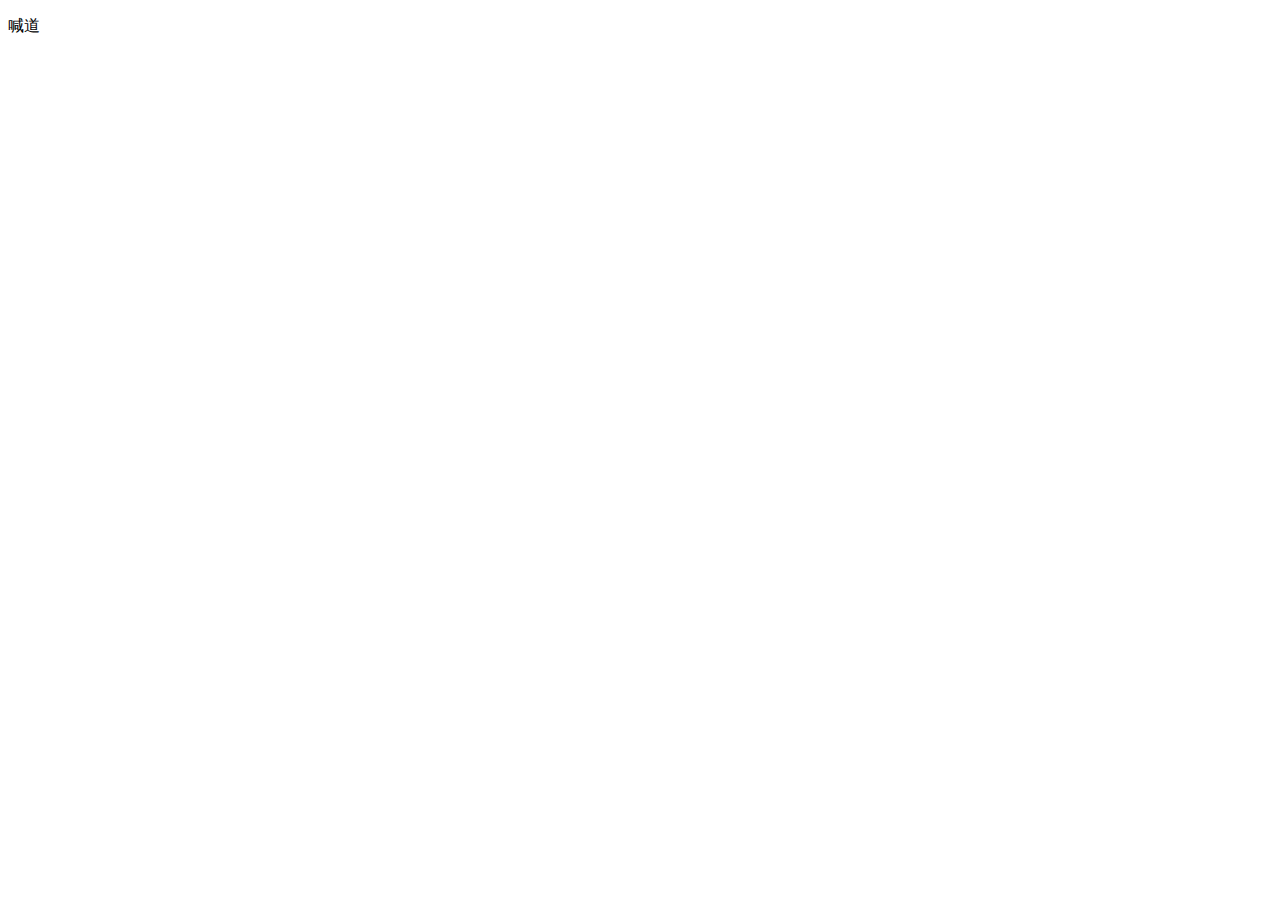
==== index.html @ 63d0d216 "Create index.html" ====
<!DOCTYPE html>
<html lang="en">

<head>
    <meta charset="UTF-8">
    <meta http-equiv="X-UA-Compatible" content="IE=edge">
    <meta name="viewport" content="width=device-width, initial-scale=1.0">
    <title>Document</title>
</head>

<body>
    <p>喊道</p>
</body>

</html>
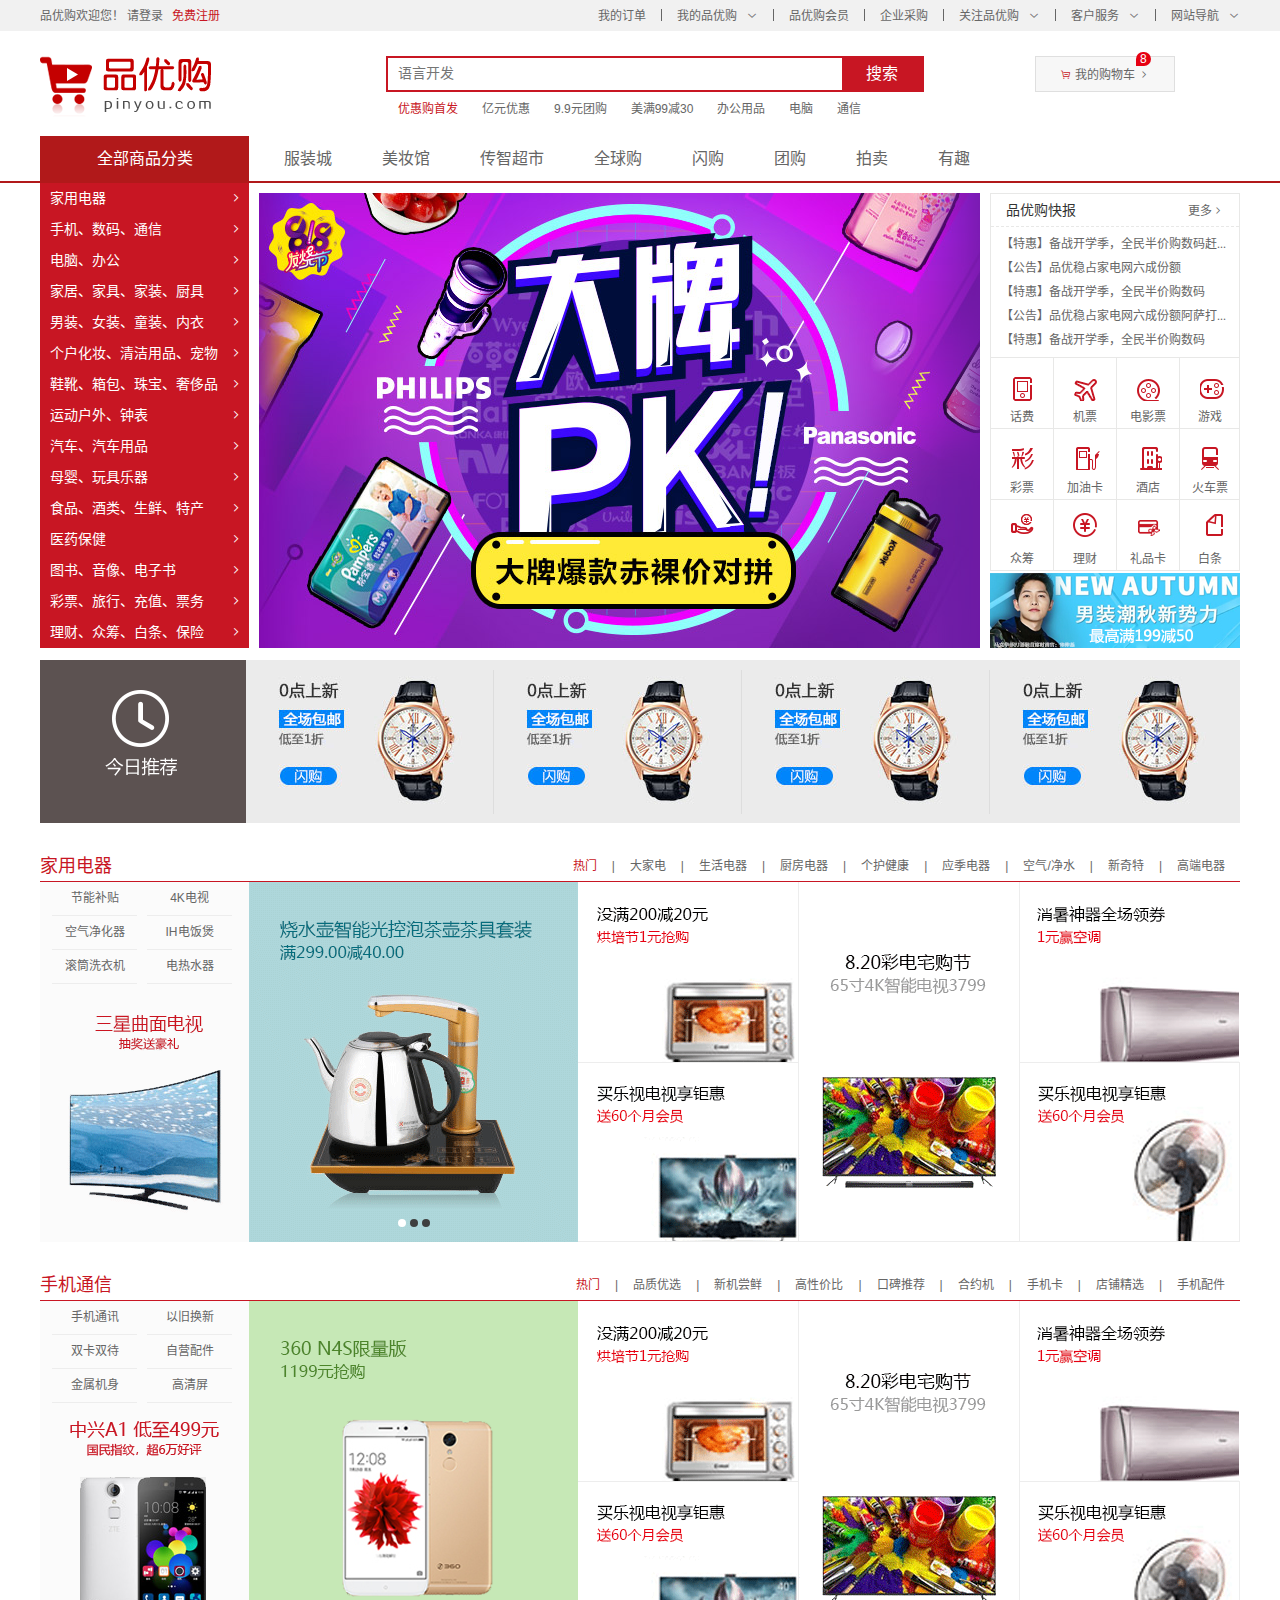
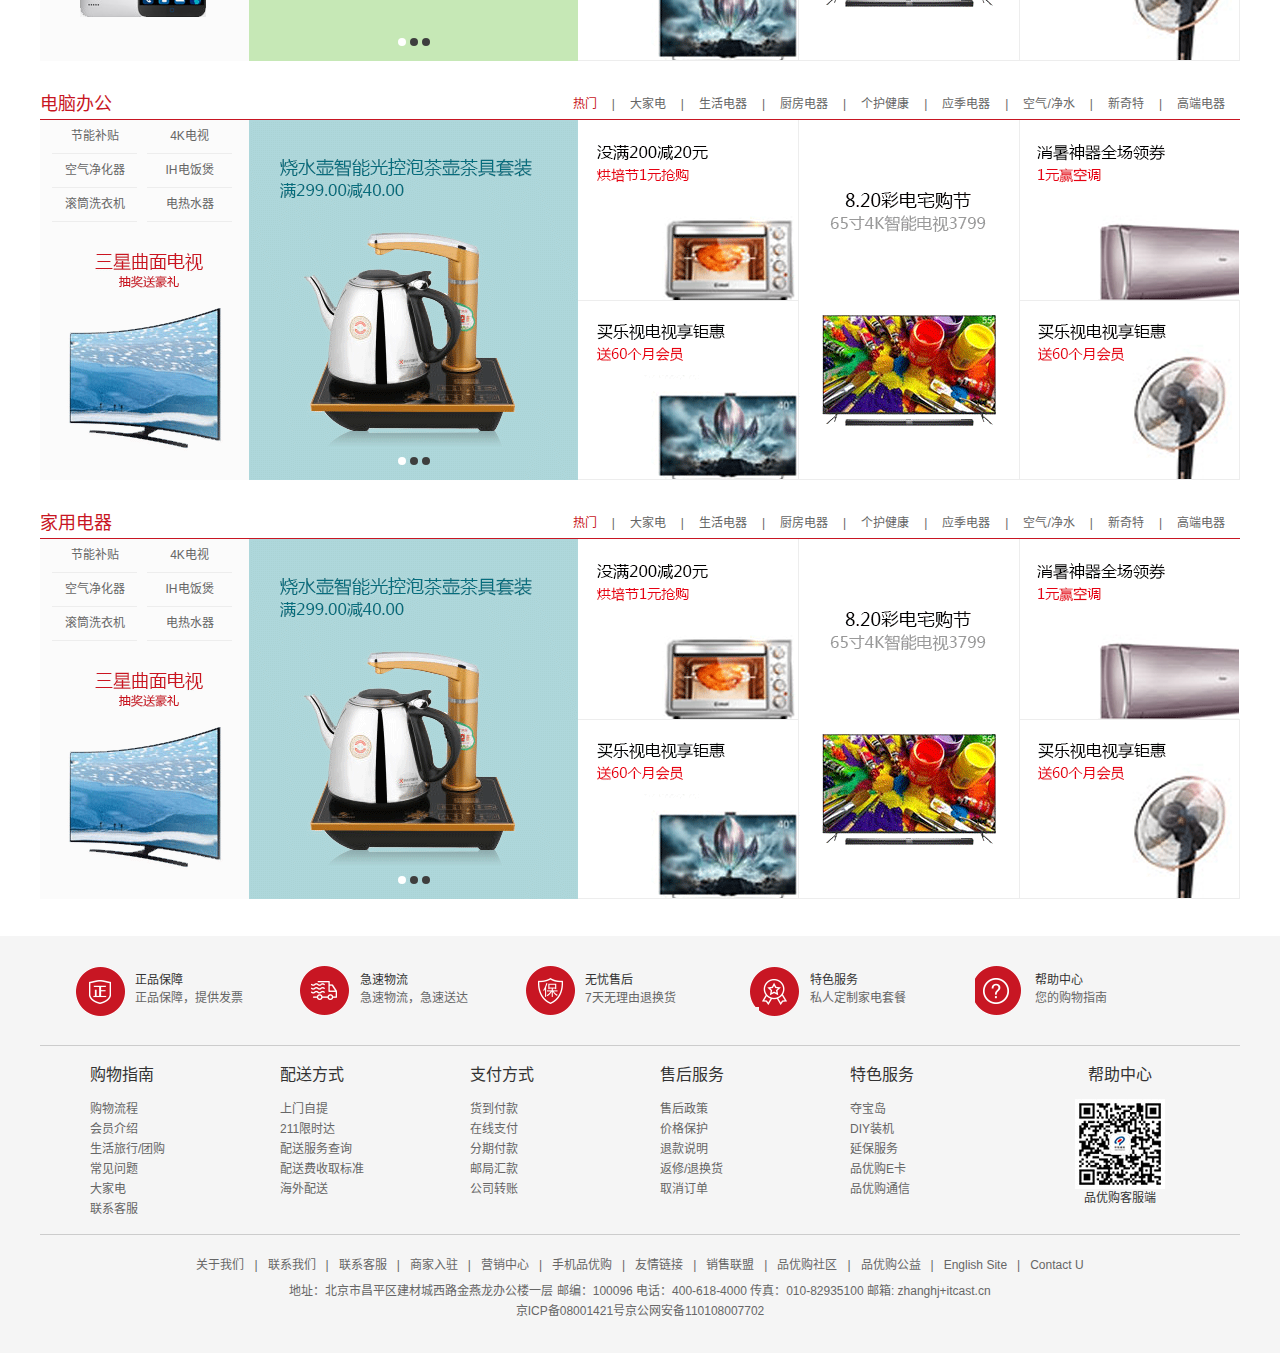
==== commit f312474c: "网页" ====
--- a/index.html
+++ b/index.html
@@ -1,15 +1,602 @@
 <!DOCTYPE html>
-<html lang="en">
+<html lang="zh-CN">
 
 <head>
     <meta charset="UTF-8">
     <meta http-equiv="X-UA-Compatible" content="IE=edge">
     <meta name="viewport" content="width=device-width, initial-scale=1.0">
-    <title>Document</title>
+    <title>品优购-正品低价、品质保障、配送及时、轻松购物！</title>
+    <meta name="description"
+        content="品优购商城-专业的综合网上购物商城,销售家电、数码通讯、电脑、家居百货、服装服饰、母婴、图书、食品等数万个品牌优质商品.便捷、诚信的服务，为您提供愉悦的网上购物体验!" />
+    <meta name="Keywords" content="网上购物,网上商城,手机,笔记本,电脑,MP3,CD,VCD,DV,相机,数码,配件,手表,存储卡,品优购" />
+    <link rel="shortcut icon" href="./favicon.ico" />
+    <link rel="stylesheet" href="./css/base.css">
+    <link rel="stylesheet" href="./css/common.css">
+    <link rel="stylesheet" href="./css/index.css">
+    <link rel="stylesheet" href="./css/style.css">
 </head>
 
 <body>
-    <p>喊道</p>
+    <!-- 快捷导航栏 start -->
+    <section class="shortcut">
+        <div class="w">
+            <!-- 快捷导航栏左侧 -->
+            <div class="fl">
+                <ul>
+                    <li>品优购欢迎您！&nbsp;</li>
+                    <li>
+                        <a href="#">请登录&nbsp;</a>
+                        <a href="register.html" class="col-red">&nbsp;免费注册</a>
+                    </li>
+                </ul>
+            </div>
+            <!-- 快捷导航栏右侧 -->
+            <div class="fr">
+                <ul>
+                    <li><a href="#">我的订单</a></li>
+                    <li></li>
+                    <li><a href="#" class="arrow-down-icon">我的品优购</a></li>
+                    <li></li>
+                    <li><a href="#">品优购会员</a></li>
+                    <li></li>
+                    <li><a href="#">企业采购</a></li>
+                    <li></li>
+                    <li><a href="#" class="arrow-down-icon">关注品优购</a></li>
+                    <li></li>
+                    <li><a href="#" class="arrow-down-icon">客户服务</a></li>
+                    <li></li>
+                    <li><a href="#" class="arrow-down-icon">网站导航</a></li>
+                </ul>
+            </div>
+        </div>
+    </section>
+    <!-- 快捷导航栏 end -->
+
+    <!-- 头部模块 start -->
+    <header class="w header">
+        <!-- logo -->
+        <div class="logo">
+            <h1>
+                <a href="index.html" title="品优购商城">品优购商城</a>
+            </h1>
+        </div>
+        <div class="header_center">
+            <!-- 搜索框 -->
+            <div class="search">
+                <input type="search" name="search" id="search" class="fl" placeholder="语言开发">
+                <button class="fr">搜索</button>
+            </div>
+            <!-- 热点词 -->
+            <div class="hotwords">
+                <ul>
+                    <li><a href="#" class="col-red">优惠购首发</a></li>
+                    <li><a href="#">亿元优惠</a></li>
+                    <li><a href="#">9.9元团购</a></li>
+                    <li><a href="#">美满99减30</a></li>
+                    <li><a href="#">办公用品</a></li>
+                    <li><a href="#">电脑</a></li>
+                    <li><a href="#">通信</a></li>
+                </ul>
+            </div>
+        </div>
+        <!-- 购物车 -->
+        <div class="shopcar">
+            <span>我的购物车</span>
+            <span class="cont">8</span>
+        </div>
+    </header>
+    <!-- 头部模块 end -->
+
+    <!-- 导航栏 start-->
+    <nav class="nav">
+        <div class="w">
+            <div class="dropdown fl">
+                <div class="dt">全部商品分类</div>
+                <div class="dd">
+                    <ul>
+                        <li><a href="#">家用电器</a></li>
+                        <li><a href="list.html">手机、数码、通信</a></li>
+                        <li><a href="#">电脑、办公</a></li>
+                        <li><a href="#">家居、家具、家装、厨具</a></li>
+                        <li><a href="#">男装、女装、童装、内衣</a></li>
+                        <li><a href="#">个户化妆、清洁用品、宠物</a></li>
+                        <li><a href="#">鞋靴、箱包、珠宝、奢侈品</a></li>
+                        <li><a href="#">运动户外、钟表</a></li>
+                        <li><a href="#">汽车、汽车用品</a></li>
+                        <li><a href="#">母婴、玩具乐器</a></li>
+                        <li><a href="#">食品、酒类、生鲜、特产</a></li>
+                        <li><a href="#">医药保健</a></li>
+                        <li><a href="#">图书、音像、电子书</a></li>
+                        <li><a href="#">彩票、旅行、充值、票务</a></li>
+                        <li><a href="#">理财、众筹、白条、保险</a></li>
+                    </ul>
+
+                </div>
+            </div>
+
+            <div class="navitems fl">
+                <ul>
+                    <li><a href="#">服装城</a></li>
+                    <li><a href="#">美妆馆</a></li>
+                    <li><a href="#">传智超市</a></li>
+                    <li><a href="#">全球购</a></li>
+                    <li><a href="#">闪购</a></li>
+                    <li><a href="#">团购</a></li>
+                    <li><a href="#">拍卖</a></li>
+                    <li><a href="#">有趣</a></li>
+                </ul>
+            </div>
+        </div>
+    </nav>
+    <!-- 导航栏 end-->
+
+    <!-- main start -->
+    <div class="w">
+        <div class="main">
+            <div class="focus fl">
+                <ul>
+                    <li>
+                        <a href="#"><img src="./upload/banner.png" alt=""></a>
+                    </li>
+                </ul>
+            </div>
+            <div class="newsflash fr">
+                <div class="news">
+                    <div class="news-hd">
+                        <h3>品优购快报<a href="#" class="fr font12">更多&#xe743;</a></h3>
+                    </div>
+                    <div class="news-bd">
+                        <ul>
+                            <li><a href="#"><i>【特惠】</i>备战开学季，全民半价购数码赶快来抢购吧</a></li>
+                            <li><a href="#"><i>【公告】</i>品优稳占家电网六成份额</a></li>
+                            <li><a href="#"><i>【特惠】</i>备战开学季，全民半价购数码</a></li>
+                            <li><a href="#"><i>【公告】</i>品优稳占家电网六成份额阿萨打算阿斯顿</a></li>
+                            <li><a href="#"><i>【特惠】</i>备战开学季，全民半价购数码</a></li>
+                        </ul>
+                    </div>
+                </div>
+                <div class="lifeservice">
+                    <ul>
+                        <li>
+                            <a href="#">
+                                <div class="huafei"></div>
+                                <span>话费</span>
+                            </a>
+                        </li>
+                        <li>
+                            <a href="#">
+                                <div class="jipiao"></div>
+                                <span>机票</span>
+                            </a>
+                        </li>
+                        <li>
+                            <a href="#">
+                                <div class="movie-p"></div>
+                                <span>电影票</span>
+                            </a>
+                        </li>
+                        <li>
+                            <a href="#">
+                                <div class="games"></div>
+                                <span>游戏</span>
+                            </a>
+                        </li>
+                        <li>
+                            <a href="#">
+                                <div class="caipiao"></div>
+                                <span>彩票</span>
+                            </a>
+                        </li>
+                        <li>
+                            <a href="#">
+                                <div class="jiayouka"></div>
+                                <span>加油卡</span>
+                            </a>
+                        </li>
+                        <li>
+                            <a href="#">
+                                <div class="hotel"></div>
+                                <span>酒店</span>
+                            </a>
+                        </li>
+                        <li>
+                            <a href="#">
+                                <div class="huochepiao"></div>
+                                <span>火车票</span>
+                            </a>
+                        </li>
+                        <li>
+                            <a href="#">
+                                <div class="zhongchou"></div>
+                                <span>众筹</span>
+                            </a>
+                        </li>
+                        <li>
+                            <a href="#">
+                                <div class="licai"></div>
+                                <span>理财</span>
+                            </a>
+                        </li>
+                        <li>
+                            <a href="#">
+                                <div class="lipinka"></div>
+                                <span>礼品卡</span>
+                            </a>
+                        </li>
+                        <li>
+                            <a href="#">
+                                <div class="baitiao"></div>
+                                <span>白条</span>
+                            </a>
+                        </li>
+
+                    </ul>
+                </div>
+                <img class="bargain" src="./upload/bargain.png" alt="">
+            </div>
+
+
+
+        </div>
+
+    </div>
+    <!-- main end -->
+    <!-- 今日推荐模块 start-->
+    <div class="recmmd w">
+        <div class="recmmd-hd fl">
+            <a href="#">
+                <img src="./images/recom.png" alt="">
+            </a>
+        </div>
+        <div class="recmmd-bd fl">
+            <ul>
+                <li><a href="#"><img src="./upload/recom_03.jpg" alt=""></a></li>
+                <li><a href="#"><img src="./upload/recom_03.jpg" alt=""></a></li>
+                <li><a href="#"><img src="./upload/recom_03.jpg" alt=""></a></li>
+                <li><a href="#"><img src="./upload/recom_03.jpg" alt=""></a></li>
+            </ul>
+        </div>
+    </div>
+    <!-- 今日推荐模块 end-->
+
+    <!-- 楼梯区域模块 start-->
+    <div class="floor">
+        <div class="jiadian w">
+            <div class="box-hd">
+                <h3 class="fl">家用电器</h3>
+                <div class="tab_list fr">
+                    <ul>
+                        <li><a href="#" class="col-red">热门</a>|</li>
+                        <li><a href="#">大家电</a>|</li>
+                        <li><a href="#">生活电器</a>|</li>
+                        <li><a href="#">厨房电器</a>|</li>
+                        <li><a href="#">个护健康</a>|</li>
+                        <li><a href="#">应季电器</a>|</li>
+                        <li><a href="#">空气/净水</a>|</li>
+                        <li><a href="#">新奇特</a>|</li>
+                        <li><a href="#">高端电器</a></li>
+                    </ul>
+                </div>
+            </div>
+            <div class="box-bd">
+                <div class="tab_content">
+                    <div class="tab_list_item">
+                        <div class="col-209">
+                            <ul>
+                                <li><a href="#">节能补贴</a></li>
+                                <li><a href="#">4K电视</a></li>
+                                <li><a href="#">空气净化器</a></li>
+                                <li><a href="#">IH电饭煲</a></li>
+                                <li><a href="#">滚筒洗衣机</a></li>
+                                <li><a href="#">电热水器</a></li>
+                            </ul>
+                            <a href="#"><img src="./upload/floor-1-1.png" alt=""></a>
+                        </div>
+                        <div class="col-329">
+                            <ul>
+                                <li></li>
+                                <li></li>
+                                <li></li>
+                            </ul>
+                            <a href="#"><img src="./upload/floor-1-b01.png" alt=""></a>
+                        </div>
+                        <div class="col-221">
+                            <a href="#"><img src="./upload/floor-1-2.png" alt=""></a>
+                            <a href="#"><img src="./upload/floor-1-3.png" alt=""></a>
+                        </div>
+                        <div class="col-221">
+                            <a href="#"><img src="./upload/floor-1-4.png" alt=""></a>
+                        </div>
+                        <div class="col-220">
+                            <a href="#"><img src="./upload/floor-1-5.png" alt=""></a>
+                            <a href="#"><img src="./upload/floor-1-6.png" alt=""></a>
+                        </div>
+                    </div>
+                </div>
+            </div>
+        </div>
+        <div class="shouji w">
+            <div class="box-hd">
+                <h3 class="fl">手机通信</h3>
+                <div class="tab_list fr">
+                    <ul>
+                        <li><a href="#" class="col-red">热门</a>|</li>
+                        <li><a href="#">品质优选</a>|</li>
+                        <li><a href="#">新机尝鲜</a>|</li>
+                        <li><a href="#">高性价比</a>|</li>
+                        <li><a href="#">口碑推荐</a>|</li>
+                        <li><a href="#">合约机</a>|</li>
+                        <li><a href="#">手机卡</a>|</li>
+                        <li><a href="#">店铺精选</a>|</li>
+                        <li><a href="#">手机配件</a></li>
+                    </ul>
+                </div>
+            </div>
+            <div class="box-bd">
+                <div class="tab_content">
+                    <div class="tab_list_item">
+                        <div class="col-209">
+                            <ul>
+                                <li><a href="#">手机通讯</a></li>
+                                <li><a href="#">以旧换新</a></li>
+                                <li><a href="#">双卡双待</a></li>
+                                <li><a href="#">自营配件</a></li>
+                                <li><a href="#">金属机身</a></li>
+                                <li><a href="#">高清屏</a></li>
+                            </ul>
+                            <a href="#"><img src="./upload/shouji.png" alt=""></a>
+                        </div>
+                        <div class="col-329">
+                            <ul>
+                                <li></li>
+                                <li></li>
+                                <li></li>
+                            </ul>
+                            <a href="#"><img src="./upload/shouji-1.png" alt=""></a>
+                        </div>
+                        <div class="col-221">
+                            <a href="#"><img src="./upload/floor-1-2.png" alt=""></a>
+                            <a href="#"><img src="./upload/floor-1-3.png" alt=""></a>
+                        </div>
+                        <div class="col-221">
+                            <a href="#"><img src="./upload/floor-1-4.png" alt=""></a>
+                        </div>
+                        <div class="col-220">
+                            <a href="#"><img src="./upload/floor-1-5.png" alt=""></a>
+                            <a href="#"><img src="./upload/floor-1-6.png" alt=""></a>
+                        </div>
+                    </div>
+                </div>
+            </div>
+        </div>
+        <div class="diannao w">
+            <div class="box-hd">
+                <h3 class="fl">电脑办公</h3>
+                <div class="tab_list fr">
+                    <ul>
+                        <li><a href="#" class="col-red">热门</a>|</li>
+                        <li><a href="#">大家电</a>|</li>
+                        <li><a href="#">生活电器</a>|</li>
+                        <li><a href="#">厨房电器</a>|</li>
+                        <li><a href="#">个护健康</a>|</li>
+                        <li><a href="#">应季电器</a>|</li>
+                        <li><a href="#">空气/净水</a>|</li>
+                        <li><a href="#">新奇特</a>|</li>
+                        <li><a href="#">高端电器</a></li>
+                    </ul>
+                </div>
+            </div>
+            <div class="box-bd">
+                <div class="tab_content">
+                    <div class="tab_list_item">
+                        <div class="col-209">
+                            <ul>
+                                <li><a href="#">节能补贴</a></li>
+                                <li><a href="#">4K电视</a></li>
+                                <li><a href="#">空气净化器</a></li>
+                                <li><a href="#">IH电饭煲</a></li>
+                                <li><a href="#">滚筒洗衣机</a></li>
+                                <li><a href="#">电热水器</a></li>
+                            </ul>
+                            <a href="#"><img src="./upload/floor-1-1.png" alt=""></a>
+                        </div>
+                        <div class="col-329">
+                            <ul>
+                                <li></li>
+                                <li></li>
+                                <li></li>
+                            </ul>
+                            <a href="#"><img src="./upload/floor-1-b01.png" alt=""></a>
+                        </div>
+                        <div class="col-221">
+                            <a href="#"><img src="./upload/floor-1-2.png" alt=""></a>
+                            <a href="#"><img src="./upload/floor-1-3.png" alt=""></a>
+                        </div>
+                        <div class="col-221">
+                            <a href="#"><img src="./upload/floor-1-4.png" alt=""></a>
+                        </div>
+                        <div class="col-220">
+                            <a href="#"><img src="./upload/floor-1-5.png" alt=""></a>
+                            <a href="#"><img src="./upload/floor-1-6.png" alt=""></a>
+                        </div>
+                    </div>
+                </div>
+            </div>
+        </div>
+        <div class="jiadian w">
+            <div class="box-hd">
+                <h3 class="fl">家用电器</h3>
+                <div class="tab_list fr">
+                    <ul>
+                        <li><a href="#" class="col-red">热门</a>|</li>
+                        <li><a href="#">大家电</a>|</li>
+                        <li><a href="#">生活电器</a>|</li>
+                        <li><a href="#">厨房电器</a>|</li>
+                        <li><a href="#">个护健康</a>|</li>
+                        <li><a href="#">应季电器</a>|</li>
+                        <li><a href="#">空气/净水</a>|</li>
+                        <li><a href="#">新奇特</a>|</li>
+                        <li><a href="#">高端电器</a></li>
+                    </ul>
+                </div>
+            </div>
+            <div class="box-bd">
+                <div class="tab_content">
+                    <div class="tab_list_item">
+                        <div class="col-209">
+                            <ul>
+                                <li><a href="#">节能补贴</a></li>
+                                <li><a href="#">4K电视</a></li>
+                                <li><a href="#">空气净化器</a></li>
+                                <li><a href="#">IH电饭煲</a></li>
+                                <li><a href="#">滚筒洗衣机</a></li>
+                                <li><a href="#">电热水器</a></li>
+                            </ul>
+                            <a href="#"><img src="./upload/floor-1-1.png" alt=""></a>
+                        </div>
+                        <div class="col-329">
+                            <ul>
+                                <li></li>
+                                <li></li>
+                                <li></li>
+                            </ul>
+                            <a href="#"><img src="./upload/floor-1-b01.png" alt=""></a>
+                        </div>
+                        <div class="col-221">
+                            <a href="#"><img src="./upload/floor-1-2.png" alt=""></a>
+                            <a href="#"><img src="./upload/floor-1-3.png" alt=""></a>
+                        </div>
+                        <div class="col-221">
+                            <a href="#"><img src="./upload/floor-1-4.png" alt=""></a>
+                        </div>
+                        <div class="col-220">
+                            <a href="#"><img src="./upload/floor-1-5.png" alt=""></a>
+                            <a href="#"><img src="./upload/floor-1-6.png" alt=""></a>
+                        </div>
+                    </div>
+                </div>
+            </div>
+        </div>
+    </div>
+    <!-- 楼梯区域模块 end-->
+
+    <!-- footer start -->
+    <footer class="footer">
+        <div class="w">
+            <div class="mod_service">
+                <ul>
+                    <li>
+                        <h5 class="fl service1"></h5>
+                        <div>
+                            <h4>正品保障</h4>
+                            <p>正品保障，提供发票</p>
+                        </div>
+                    </li>
+                </ul>
+                <ul>
+                    <li>
+                        <h5 class="fl service2"></h5>
+                        <div>
+                            <h4>急速物流</h4>
+                            <p>急速物流，急速送达</p>
+                        </div>
+                    </li>
+                </ul>
+                <ul>
+                    <li>
+                        <h5 class="fl service3"></h5>
+                        <div>
+                            <h4>无忧售后</h4>
+                            <p>7天无理由退换货</p>
+                        </div>
+                    </li>
+                </ul>
+                <ul>
+                    <li>
+                        <h5 class="fl service4"></h5>
+                        <div>
+                            <h4>特色服务</h4>
+                            <p>私人定制家电套餐</p>
+                        </div>
+                    </li>
+                </ul>
+                <ul>
+                    <li>
+                        <h5 class="fl service5"></h5>
+                        <div>
+                            <h4>帮助中心</h4>
+                            <p>您的购物指南</p>
+                        </div>
+                    </li>
+                </ul>
+            </div>
+            <div class="mod_help">
+                <dl>
+                    <dt>购物指南</dt>
+                    <dd><a href="#">购物流程</a></dd>
+                    <dd><a href="#">会员介绍</a></dd>
+                    <dd><a href="#">生活旅行/团购</a></dd>
+                    <dd><a href="#">常见问题</a></dd>
+                    <dd><a href="#">大家电</a></dd>
+                    <dd><a href="#">联系客服</a></dd>
+                </dl>
+                <dl>
+                    <dt>配送方式</dt>
+                    <dd><a href="#">上门自提</a></dd>
+                    <dd><a href="#">211限时达</a></dd>
+                    <dd><a href="#">配送服务查询</a></dd>
+                    <dd><a href="#">配送费收取标准</a></dd>
+                    <dd><a href="#">海外配送</a></dd>
+                </dl>
+                <dl>
+                    <dt>支付方式</dt>
+                    <dd><a href="#">货到付款</a></dd>
+                    <dd><a href="#">在线支付</a></dd>
+                    <dd><a href="#">分期付款</a></dd>
+                    <dd><a href="#">邮局汇款</a></dd>
+                    <dd><a href="#">公司转账</a></dd>
+                </dl>
+                <dl>
+                    <dt>售后服务</dt>
+                    <dd><a href="#">售后政策</a></dd>
+                    <dd><a href="#">价格保护</a></dd>
+                    <dd><a href="#">退款说明</a></dd>
+                    <dd><a href="#">返修/退换货</a></dd>
+                    <dd><a href="#">取消订单</a></dd>
+
+                </dl>
+                <dl>
+                    <dt>特色服务</dt>
+                    <dd><a href="#">夺宝岛</a></dd>
+                    <dd><a href="#">DIY装机</a></dd>
+                    <dd><a href="#">延保服务</a></dd>
+                    <dd><a href="#">品优购E卡</a></dd>
+                    <dd><a href="#">品优购通信</a></dd>
+
+                </dl>
+                <dl>
+                    <dt>帮助中心</dt>
+                    <dd>
+                        <img src="./images/wx_cz.jpg" alt="">
+                        <p>品优购客服端</p>
+                    </dd>
+                </dl>
+            </div>
+            <div class="mod_copyright">
+                <div class="links">
+                    <a href="#">关于我们</a>|<a href="#">联系我们</a>|<a href="#">联系客服</a>|<a href="#">商家入驻</a>|<a
+                        href="#">营销中心</a>|<a href="#">手机品优购</a>|<a href="#">友情链接</a>|<a href="#">销售联盟</a>|<a
+                        href="#">品优购社区</a>|<a href="#">品优购公益</a>|<a href="#">English Site</a>|<a href="#">Contact U</a>
+                </div>
+
+
+                <p>地址：北京市昌平区建材城西路金燕龙办公楼一层 邮编：100096 电话：400-618-4000 传真：010-82935100 邮箱: zhanghj+itcast.cn</p>
+
+                京ICP备08001421号京公网安备110108007702
+            </div>
+        </div>
+    </footer>
+    <!-- footer end -->
 </body>
 
 </html>--- a/css/base.css
+++ b/css/base.css
@@ -0,0 +1,31 @@
+/* 定义初始化样式 */
+
+/*css 初始化 */
+/* html, body, ul, li, ol, dl, dd, dt, p, h1, h2, h3, h4, h5, h6, form, fieldset, legend, img { margin:0; padding:0; } */
+* {
+    padding: 0;
+    margin: 0;
+    box-sizing: border-box;
+}
+fieldset, img,input,button { border:none; padding:0;margin:0;outline-style:none; }   /*去掉input等聚焦时的蓝色边框*/
+ul, ol { list-style:none; }
+input { padding-top:0; padding-bottom:0; font-family: "SimSun","宋体"; border: 0; outline: none;}
+select, input { vertical-align:middle;}
+select, input, textarea { font-size:12px; margin:0; }
+textarea { resize:none; } /*防止拖动*/
+img {border:0; vertical-align:middle; }  /*  去掉图片低测默认的3像素空白缝隙，或者用display：block也可以*/
+table { border-collapse:collapse; }
+body {
+    font:12px/150% Arial,Verdana,"\5b8b\4f53";
+    color:#666;
+    background:#fff
+}
+
+a {color:#666; text-decoration:none; }
+a:hover{color:#C81623;}
+h1,h2,h3,h4,h5,h6 {text-decoration:none;font-weight:normal;font-size:100%;}  /*设置h标签的大小，设置跟父亲一样大的字体font-size:100%;*/
+s,i,em{font-style:normal;text-decoration:none;}
+
+
+
+/*头部导航开始*//*尾部部导航开始*/--- a/css/common.css
+++ b/css/common.css
@@ -0,0 +1,355 @@
+/* 定义公共样式 */
+@font-face {
+  font-family: 'iconfont';
+  src: url('../fonts/iconfont.eot');
+  src: url('../fonts/iconfont.eot?#iefix') format('embedded-opentype'),
+      url('../fonts/iconfont.woff2') format('woff2'),
+      url('../fonts/iconfont.woff') format('woff'),
+      url('../fonts/iconfont.ttf') format('truetype'),
+      url('../fonts/iconfont.svg#iconfont') format('svg');
+}
+
+/*公共类*/
+.w {  /*版心 提取 */
+    width: 1200px;margin:0 auto;
+}
+.fl {
+    float:left
+}
+.fr {
+    float:right
+}
+.al {
+    text-align:left
+}
+.ac {
+    text-align:center
+}
+.ar {
+    text-align:right
+}
+.hide {
+    display:none
+}
+.col-red{color: #C81623!important;}
+.font12{ font-size: 12px;}.font14{ font-size: 14px;}.font16{ font-size: 16px;}
+
+.clearfix:before,.clearfix:after {  /*清除浮动*/
+    content:"";
+    display:table;
+}
+.clearfix:after{clear:both;}
+.clearfix{
+    *zoom:1;/*IE/7/6*/
+}
+
+
+
+/* 快捷导航栏模块 */
+.shortcut {
+    height: 31px;
+    line-height: 31px;
+    font-family: 'iconfont';
+    background-color: #f1f1f1;
+}
+.shortcut ul li {
+    float: left;
+}
+.shortcut .fr ul li:nth-child(even) {
+    width: 1px;
+    height: 12px;
+    background-color: #666;
+    margin: 9px 15px 0;
+}
+
+.arrow-down-icon::after {
+    content: '\e696';
+    margin-left: 9px;
+}
+
+
+/* 头部模块 */
+.header {
+    position: relative;
+    height: 105px;
+    /* background-color: pink; */
+}
+.logo {
+    /* logo */
+    position: absolute;
+    top: 25px;
+    width: 171px;
+    height: 61px;
+    font-size: 0;
+}
+.logo a {
+    display: block;
+    width: 171px;
+    height: 61px;
+    background: url(../images/log.png);
+}
+
+.search {
+    /* 搜索框 */
+    position: absolute;
+    top: 25px;
+    left: 346px;
+    width: 538px;
+    height: 36px;
+    border: 2px solid #C81623;
+}
+.search input[type=search] {
+    width: 454px;
+    height: 32px;
+    color: #666;
+    font-size: 14px;
+    padding-left: 10px;
+    border: 0;
+    /* border: 2px solid #C81623; */
+}
+.search button {
+    /* 搜索按钮 */
+    width: 80px;
+    height: 32px;
+    line-height: 32px;
+    color: #fff;
+    font-size: 16px;
+    background-color: #C81623;
+    border: 0;
+    border-radius: 0;
+    cursor: pointer;
+    /* border: 2px solid #C81623; */
+}
+.hotwords { 
+    /* 热点词 */
+    position: absolute;
+    top: 61px;
+    left: 346px;
+    width: 538px;
+    height: 20px;
+    
+}
+.hotwords li {
+    float: left;
+    padding: 8px 12px 0;
+}
+
+.shopcar {
+    /* 购物车 */
+    position: absolute;
+    right: 65px;
+    top: 25px;
+    width: 140px;
+    height: 36px;
+    text-align: center;
+    line-height: 36px;
+    font-size: 12px;
+    border: 1px solid #dfdfdf;
+    background-color: #f7f7f7;
+}
+.shopcar:hover {
+    color: #C81623;
+    cursor: pointer;
+}
+
+.shopcar::before {
+    font-family: 'iconfont';
+    content: '\e746';
+    font-size: 12px;
+    color: #C81623;
+}
+.shopcar::after {
+    font-family: 'iconfont';
+    content: '\e743';
+    font-size: 12px;
+    
+}
+.shopcar .cont {
+    /* 购物车计数 */
+    position: absolute;
+    top: -5px;
+    left: 100px;
+    height: 14px;
+    color: #fff;
+    padding: 0 4px;
+    line-height: 14px;
+    background-color: #e60012;
+    border-radius: 7px 7px 7px 0;
+}
+
+/* 导航栏模块 */
+.nav {
+    height: 47px;
+    border-bottom: 2px solid #b1191a;
+}
+.dropdown {
+    width: 209px;
+    height: 45px;
+    margin-right: 10px;
+}
+.dropdown .dt {
+    width: 100%;
+    height: 100%;
+    font-size: 16px;
+    color: #fff;
+    background-color: #b1191a;
+    text-align: center;
+    line-height: 45px;
+}
+.dropdown .dd {
+    /* display: none; */
+    height: 465px;
+    width: 100%;
+    margin-top: 2px;
+    background-color: #c81623;
+}
+.dropdown .dd ul {
+    width: 100%;
+}
+.dropdown .dd ul li {
+    height: 31px;
+    width: 100%;
+    padding-right: 6px;
+    line-height: 31px;
+    /* margin: 0 10px; */
+}
+.dropdown .dd ul li:hover {
+    background-color: #fff;
+    margin-left: 1px;
+}
+.dropdown .dd ul li a {
+    /* display: block; */
+    /* width: calc(100% - 1px); */
+    height: 31px;
+    line-height: 31px;
+    /* margin: 0 10px; */
+    padding: 0 9px;
+    margin-left: 1px;
+    color: #fff;
+    font-size: 14px;
+}
+.dropdown .dd ul li a::after {
+    font-family: 'iconfont';
+    content: '\e743';
+    float: right;
+    
+}
+.dropdown .dd li:hover a {
+    color: #C81623;
+    background-color: #fff;
+}
+.navitems {
+    /* width: 730px; */
+    height: 45px;
+    /* background-color: antiquewhite; */
+}
+.navitems ul li {
+    float: left;
+    padding: 0 25px;
+    line-height: 45px;
+    font-size: 16px;
+    color: #333;
+}
+
+/* footer模块 */
+.footer {
+    /* float: right; */
+    height: 417px;
+    background-color: #f5f5f5;
+    margin-top: 37px;
+}
+
+.mod_service {
+    /* 服务模块 */
+    height: 110px;
+    padding: 30px 35px;
+    border-bottom: 1px solid #ccc;
+}
+.mod_service ul {
+    float: left;
+    height: 50px;
+    width: 220px;
+    margin-right: 5px;
+}
+.mod_service .service1 {
+    width: 50px;
+    height: 50px;
+    margin-right: 10px;
+    background: url(../images/icons.png) no-repeat -252px -2px;
+}
+.mod_service .service2 {
+    width: 50px;
+    height: 50px;
+    margin-right: 10px;
+    background: url(../images/icons.png) no-repeat -255px -54px;
+}
+.mod_service .service3 {
+    width: 50px;
+    height: 50px;
+    margin-right: 10px;
+    background: url(../images/icons.png) no-repeat -256px -106px;
+}
+.mod_service .service4 {
+    width: 50px;
+    height: 50px;
+    margin-right: 10px;
+    background: url(../images/icons.png) no-repeat -258px -156px;
+}
+.mod_service .service5 {
+    width: 50px;
+    height: 50px;
+    margin-right: 10px;
+    background: url(../images/icons.png) no-repeat -260px -209px;
+}
+.mod_service ul li h4 {
+    font-size: 14;
+    color: #333;
+}
+.mod_service ul li div {
+    padding-top: 5px;
+}
+
+.mod_help {
+    /* 帮助模块 */
+    height: 189px;
+    color: #333;
+    padding-top: 20px;
+    padding-left: 50px;
+    border-bottom: 1px solid #ccc;
+}
+.mod_help dl {
+    float: left;
+    height: 153px;
+    width: 160px;
+    margin-right: 30px;
+}
+.mod_help dl:last-child {
+    text-align: center;
+}
+.mod_help dt {
+    font-size: 16px;
+    margin-bottom: 15px;
+}
+.mod_help dl dd a {
+    display: block;
+    height: 20px;
+    line-height: 20px;
+    /* background-color: aqua; */
+}
+.mod_copyright {
+    /* 版权信息 */
+    text-align: center;
+    padding-top: 20px;
+    line-height: 20px;
+}
+.links {
+    margin-bottom: 6px;
+}
+.links a {
+    padding: 0 10px;
+}
+
+
+
+
+
--- a/css/index.css
+++ b/css/index.css
@@ -0,0 +1,254 @@
+.main {
+    width: 981px; 
+    height: 455px;
+    margin-left: 219px;
+    margin-top: 10px;
+    font-family: 'iconfont';
+     
+}
+.focus {
+    width: 721px;
+    height: 455px;
+}
+.newsflash {
+    width: 250px;
+}
+.news {
+    height: 165px;
+    border: 1px solid #e8e8e7;
+    /* background-color: blueviolet; */
+}
+.news .news-hd {
+    height: 33px;
+    padding: 0 15px;
+    font-size: 14px;
+    line-height: 33px;
+    color: #333333;
+    border-bottom: 1px dashed #e8e8e7;
+}
+.news .news-bd {
+    padding: 5px 10px;
+}
+.news .news-bd ul li {
+    height: 24px;
+    line-height: 24px; 
+    overflow: hidden;
+    white-space: nowrap;
+    text-overflow: ellipsis;
+}
+.lifeservice {
+    height: 209px;
+    /* background-color: bisque; */
+}
+.lifeservice ul {
+    margin-left: 1px;
+}
+.lifeservice ul li {
+    float: left;
+    width: 64px;
+    height: 72px;
+    margin-left: -1px;
+    margin-top: -1px;
+    text-align: center;
+    border: 1px solid #e8e8e7;
+}
+.lifeservice ul li:nth-child(4n) {
+    width: 61px;
+}
+.lifeservice .huafei {
+    width: 62px;
+    height: 50px;
+    background: url(../images/icons.png) no-repeat 3px 3px;
+}
+.lifeservice .jipiao {
+    width: 62px;
+    height: 50px;
+    background: url(../images/icons.png) no-repeat -60px 3px;
+}
+.lifeservice .movie-p {
+    width: 62px;
+    height: 50px;
+    background: url(../images/icons.png) no-repeat -122px 3px;
+}
+.lifeservice .games {
+    width: 62px;
+    height: 50px;
+    background: url(../images/icons.png) no-repeat -186px 3px;
+}
+.lifeservice .caipiao {
+    width: 62px;
+    height: 50px;
+    background: url(../images/icons.png) no-repeat 3px -70px;
+}
+.lifeservice .jiayouka {
+    width: 62px;
+    height: 50px;
+    background: url(../images/icons.png) no-repeat -58px -70px;
+}
+.lifeservice .hotel {
+    width: 62px;
+    height: 50px;
+    background: url(../images/icons.png) no-repeat -120px -70px;
+}
+.lifeservice .huochepiao {
+    width: 62px;
+    height: 50px;
+    background: url(../images/icons.png) no-repeat -188px -70px;
+}
+.lifeservice .zhongchou {
+    width: 62px;
+    height: 50px;
+    background: url(../images/icons.png) no-repeat 3px -146px;
+}
+.lifeservice .licai {
+    width: 62px;
+    height: 50px;
+    background: url(../images/icons.png) no-repeat -60px -146px;
+}
+.lifeservice .lipinka {
+    width: 62px;
+    height: 50px;
+    background: url(../images/icons.png) no-repeat -122px -140px;
+}
+.lifeservice .baitiao {
+    width: 62px;
+    height: 50px;
+    background: url(../images/icons.png) no-repeat -183px -146px;
+}
+.bargain {
+    margin-top: 2px;
+}
+/* 推荐模块 */
+.recmmd {
+    height: 163px;
+    margin-top: 12px;
+    background-color: #ebebeb;
+}
+.recmmd-hd {
+    height: 163px;
+    width: 206px;
+    padding-top: 30px;
+    padding-left: 65px;
+    background-color: #5c5251;
+}
+.recmmd-bd ul li {
+    position: relative;
+    float: left;
+    width: 248px;
+    height: 163px;
+}
+.recmmd-bd ul li img {
+    width: 248px;
+    height: 163px;
+}
+.recmmd-bd ul li:nth-child(-n+3):after {
+    content: '';
+    position: absolute;
+    /* z-index: 1; */
+    top: 10px;
+    right: 0;
+    height: 144px;
+    width: 1px;
+    background-color: #ddd;
+    
+}
+
+/* 楼梯区域模块 */
+.box-hd {
+    height: 31px;
+    line-height: 31px;
+    margin-top: 28px;
+    border-bottom: 1px solid #c81623;
+}
+.box-hd h3 {
+    height: 31px;
+    color: #c81623;
+    font-size: 18px;
+    font-weight: 500;
+    
+}
+.box-hd .tab_list li {
+    float: left;
+}
+.box-hd .tab_list li a {
+    margin: 0 15px;
+}
+.box-bd {
+    height: 360px;
+}
+.box-bd div {
+    float: left;
+    height: 100%;
+}
+.col-209 {
+    width: 209px;
+    text-align: center;
+    background-color: #fbfbfb;
+}
+.col-209 ul {
+    padding-left: 12px;
+    height: 120px;
+    
+}
+.col-209 ul li {
+    float: left;
+    width: 85px;
+    height: 34px;
+    line-height: 33px;
+    border-bottom: 1px solid #ededed;
+    margin-right: 10px;
+}
+
+.col-329 {
+    position: relative;
+    width: 329px;
+}
+.col-329 ul {
+    position: absolute;
+    bottom: 15px;
+    left: 50%;
+    margin-left: -18px;
+}
+.col-329 ul li {
+    float: left;
+    width: 8px;
+    height: 8px;
+    border-radius: 50%;
+    margin: 0 2px;
+    background-color: #3e3e3e;
+}
+.col-329 ul li:nth-child(1) {
+    background-color: #ffffff;
+}
+.col-329 a img {
+    width: 100%;
+    height: 100%;
+}
+
+.col-221 {
+    width: 221px;
+    border-right: 1px solid #ededed;
+}
+.col-221 a {
+    display: block;
+    border-bottom: 1px solid #ededed;
+}
+.col-220 a {
+    display: block;
+    border-bottom: 1px solid #ededed;
+    border-right: 1px solid #ededed;
+}
+.col-220 {
+    width: 220px;
+}
+.tab_list_item img {
+    transition: all .1s;
+}
+.tab_list_item img:hover {
+    margin-left: 2px;
+    margin-top: -2px;
+    border-radius: 5px;
+    box-shadow: -2px 2px 5px 1px rgba(0, 0, 0, .3);
+}
+
+
--- a/css/style.css
+++ b/css/style.css
@@ -0,0 +1,2 @@
+
+
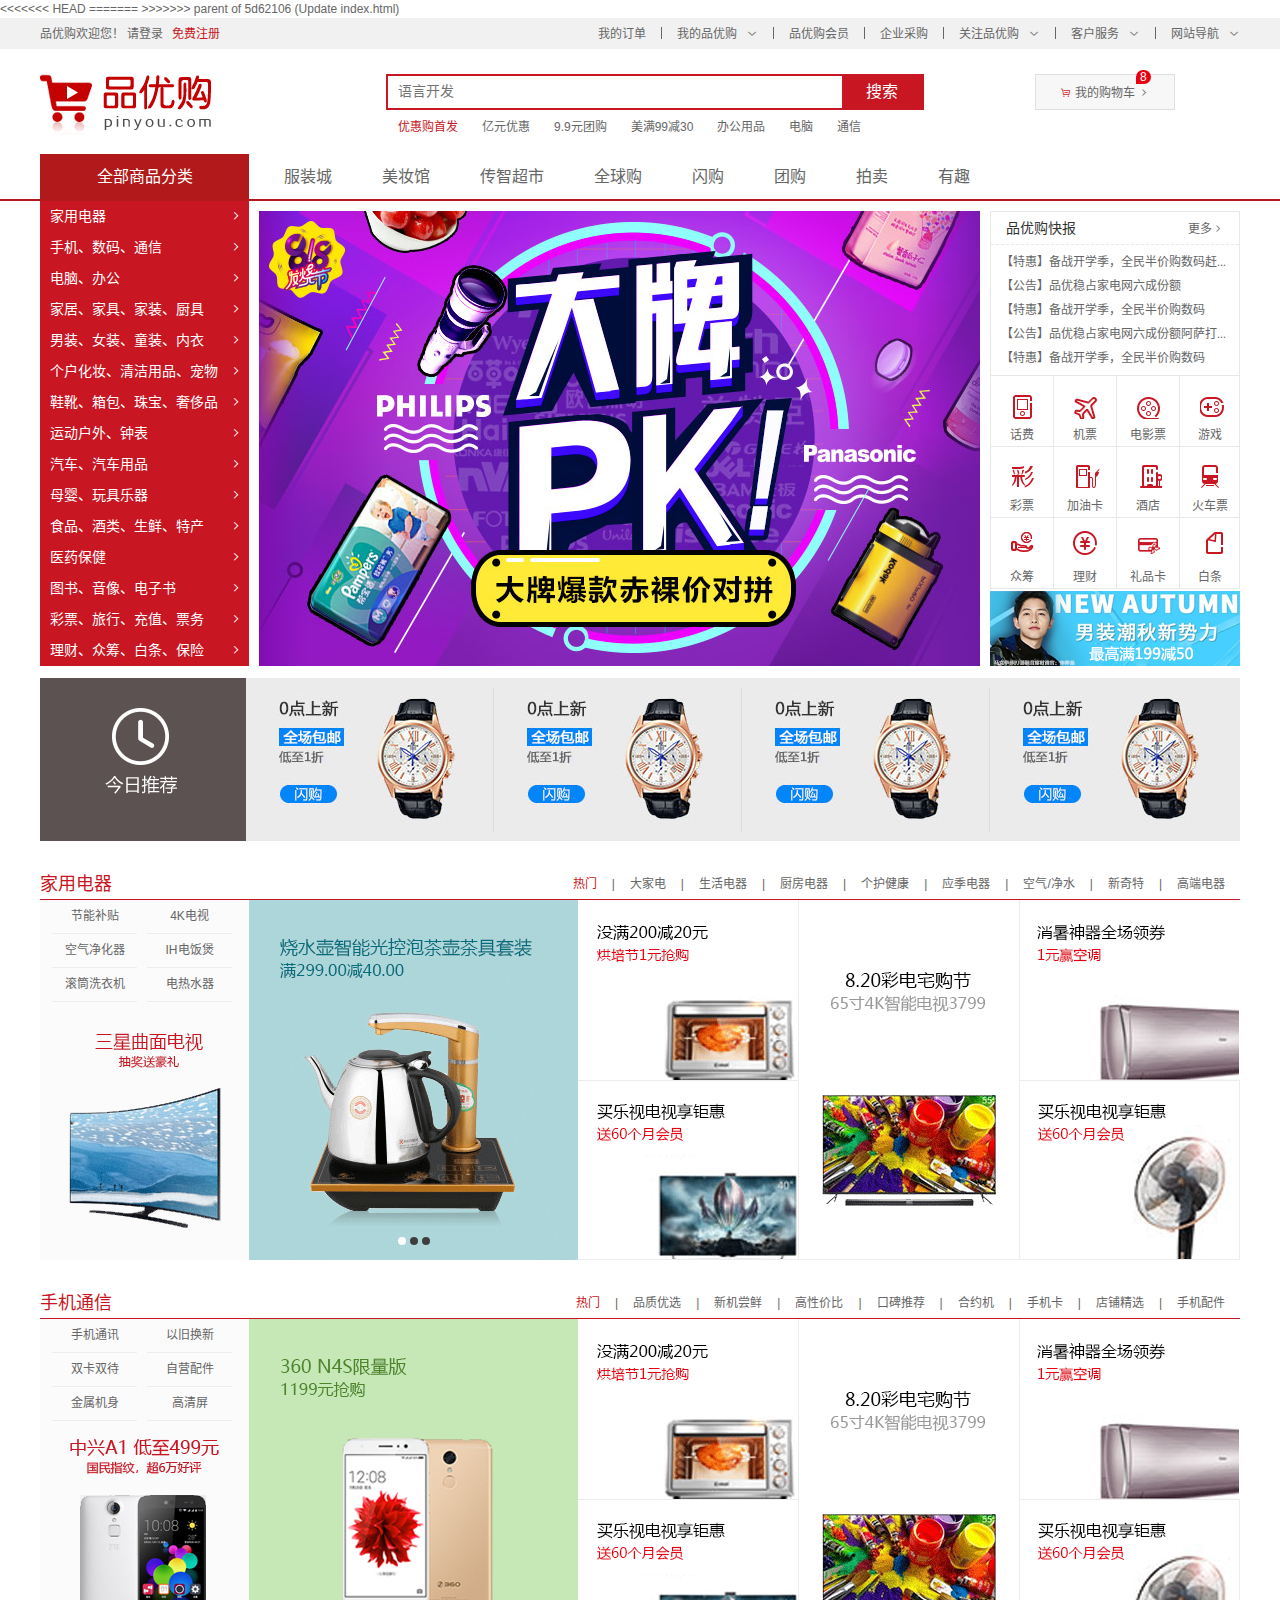
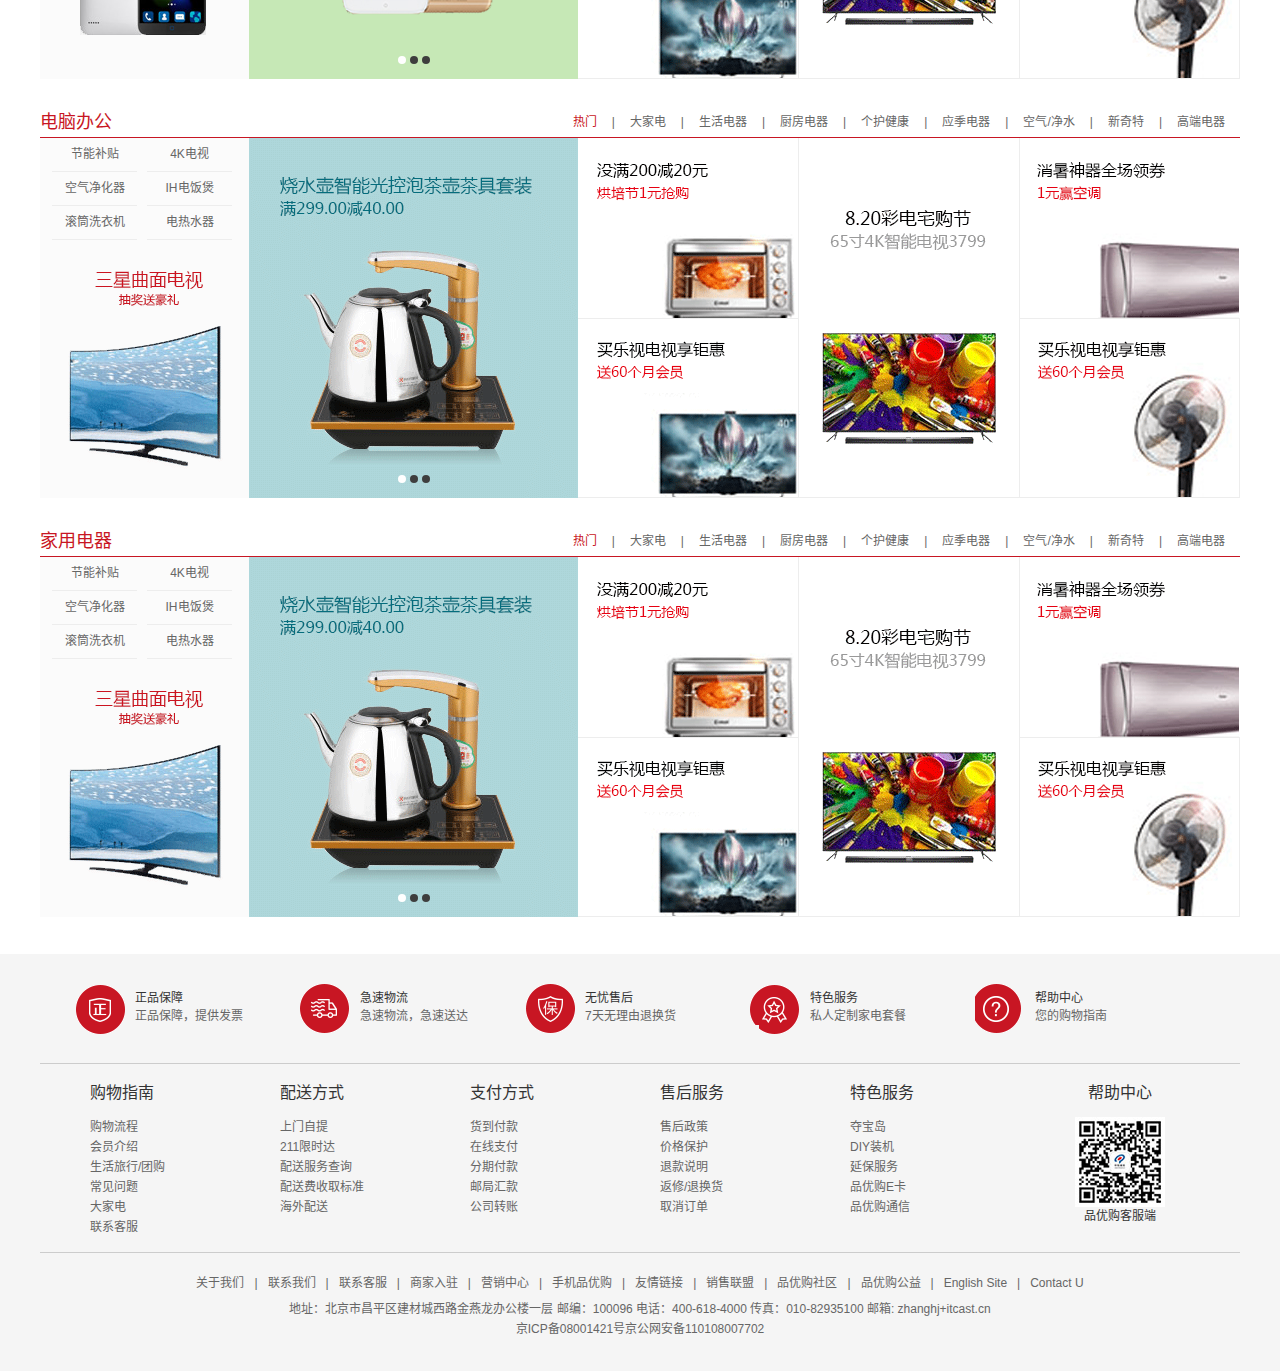
==== commit d0b0d9bb: "Update index.html" ====
--- a/index.html
+++ b/index.html
@@ -17,6 +17,11 @@
 </head>
 
 <body>
+<<<<<<< HEAD
+    <!-- 可以改动吗 -->
+    <!-- git -->
+=======
+>>>>>>> parent of 5d62106 (Update index.html)
     <!-- 快捷导航栏 start -->
     <section class="shortcut">
         <div class="w">
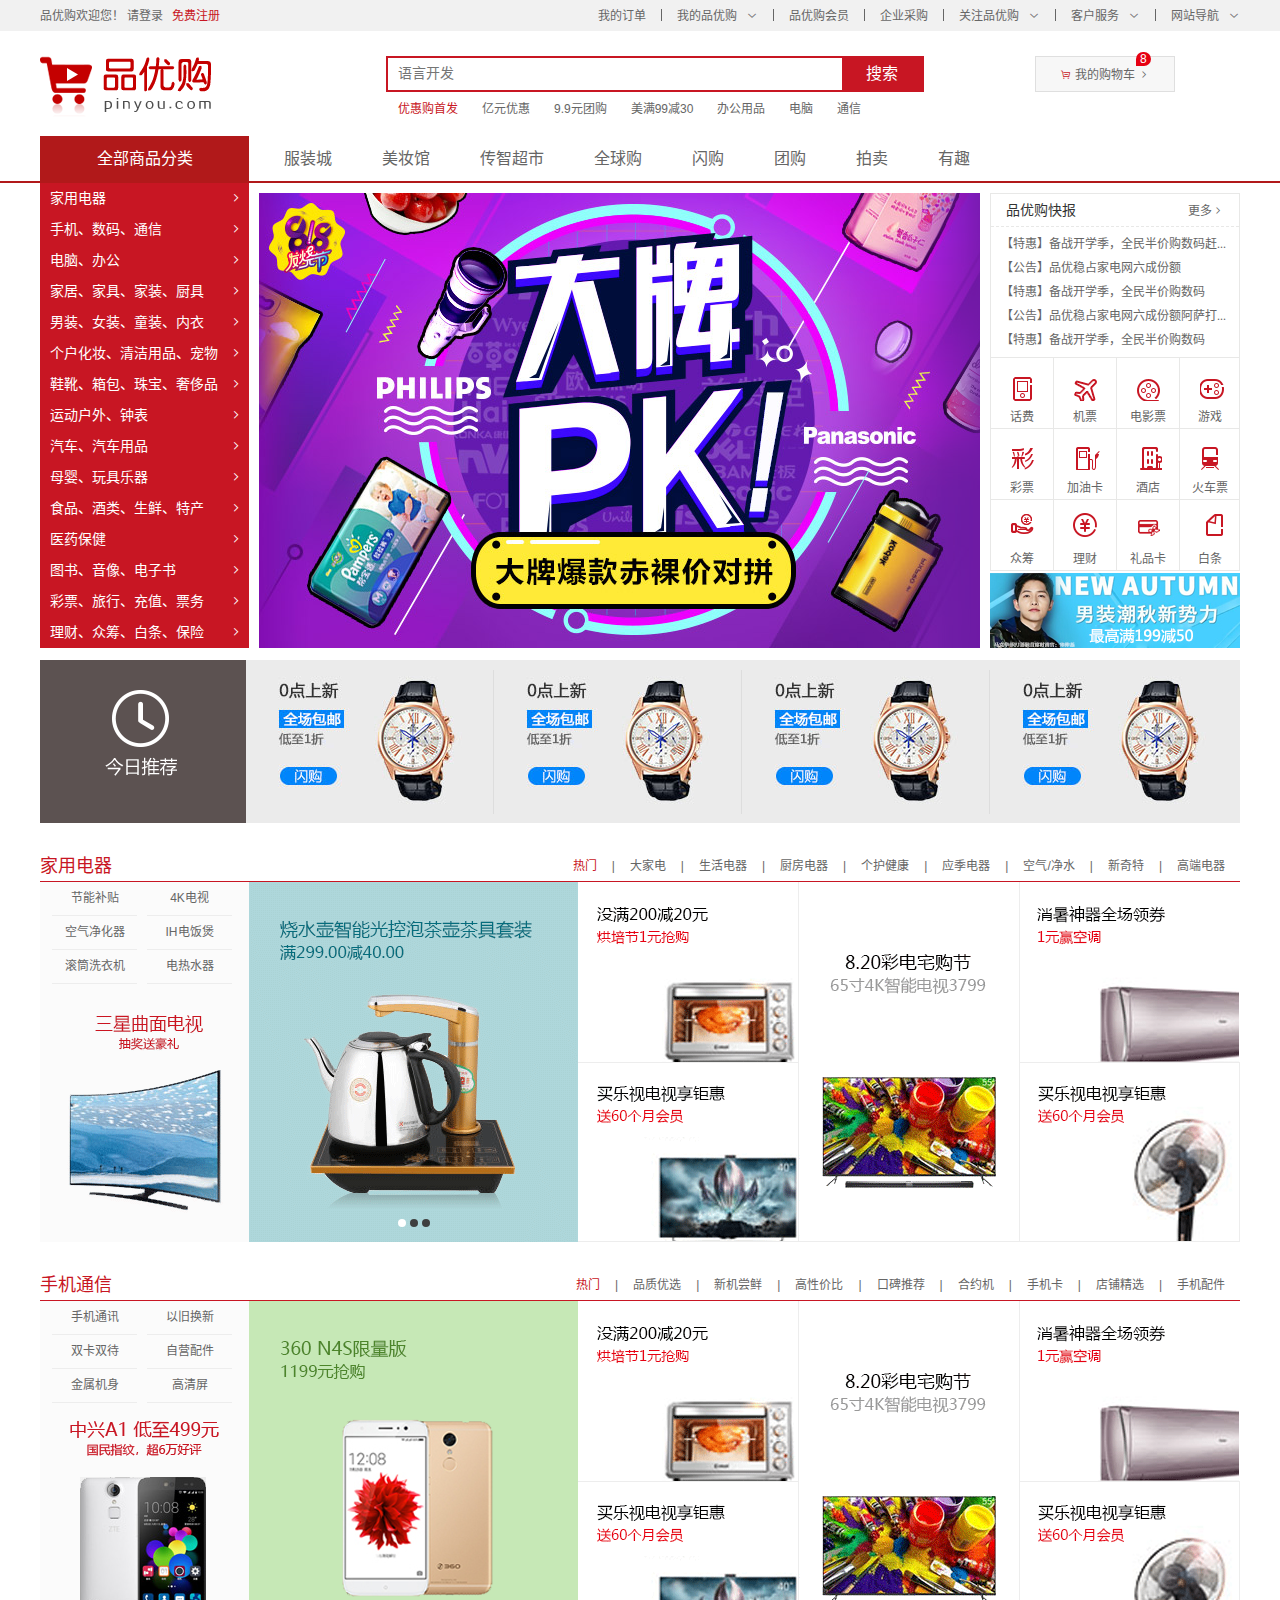
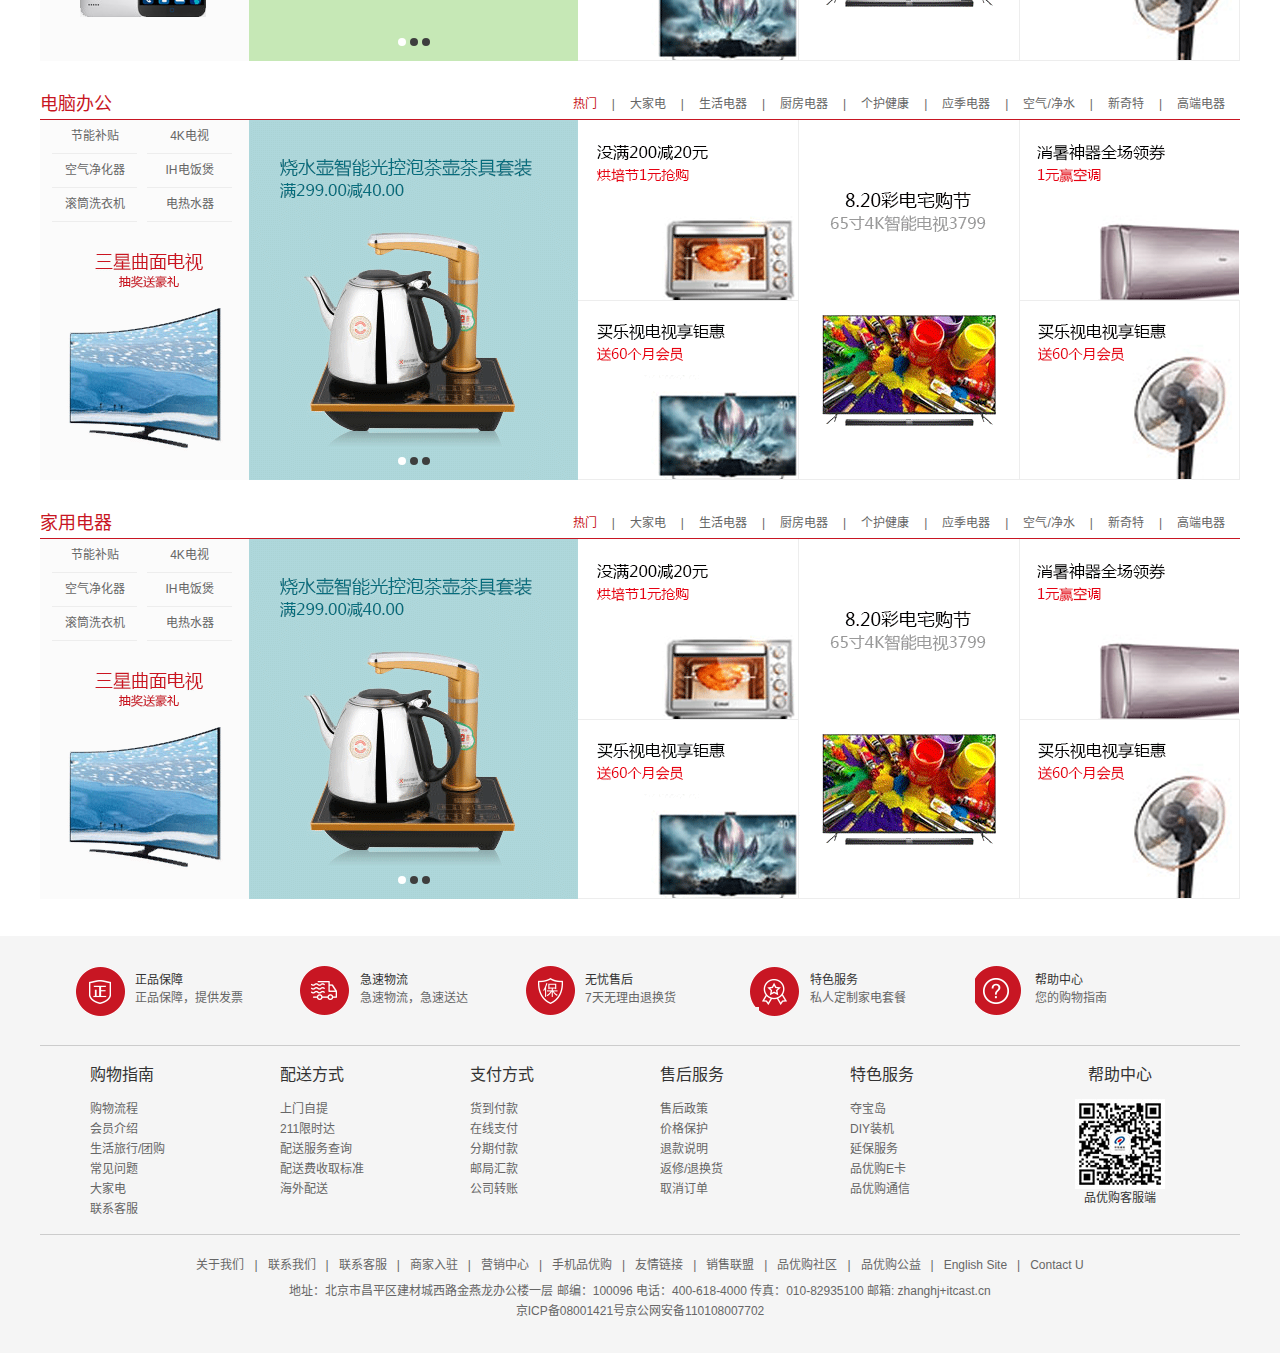
==== commit 305caee2: "main" ====
--- a/index.html
+++ b/index.html
@@ -17,11 +17,7 @@
 </head>
 
 <body>
-<<<<<<< HEAD
-    <!-- 可以改动吗 -->
-    <!-- git -->
-=======
->>>>>>> parent of 5d62106 (Update index.html)
+
     <!-- 快捷导航栏 start -->
     <section class="shortcut">
         <div class="w">
